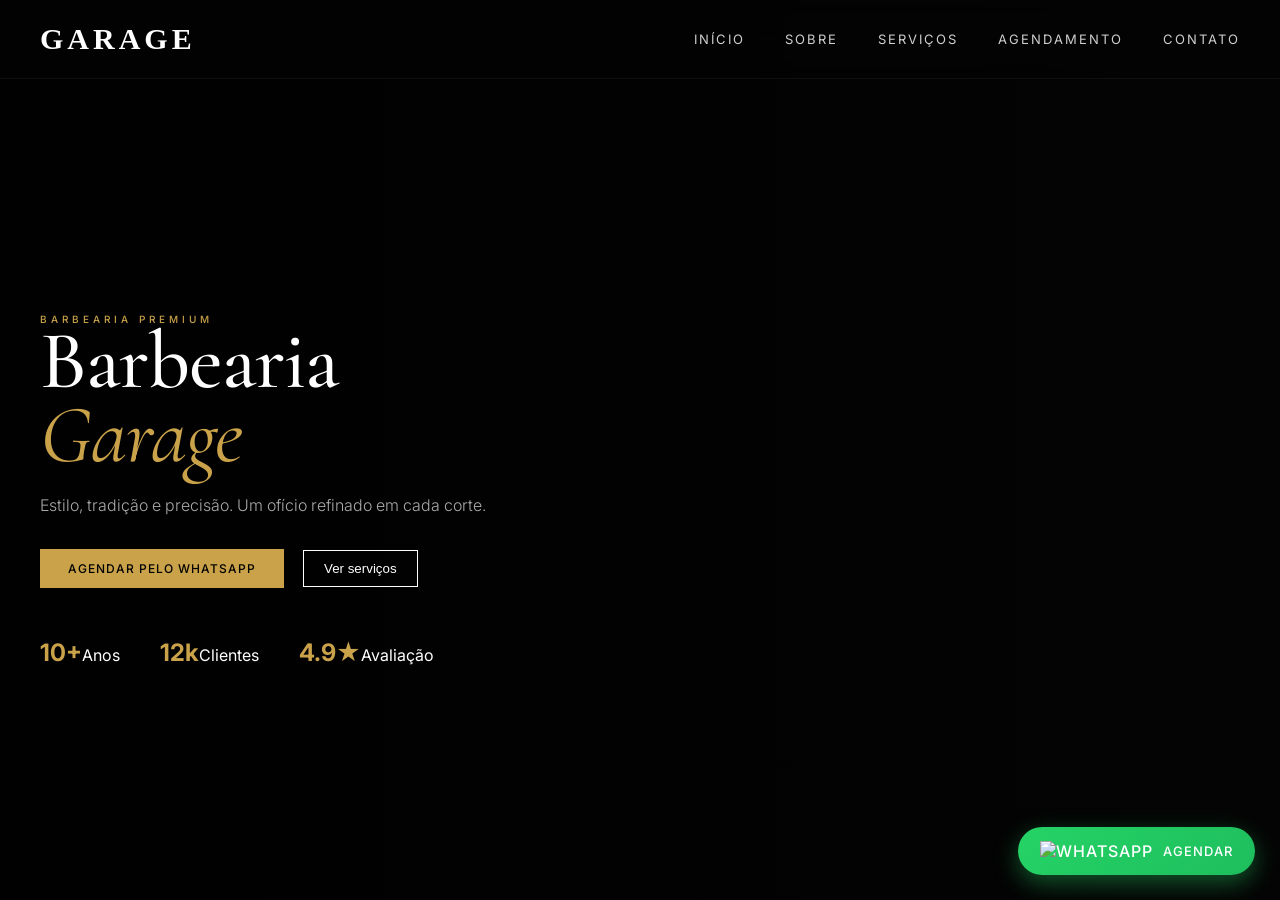
==== index.html @ 8de21635 "Add files via upload" ====
<!DOCTYPE html>
<html lang="pt-BR">
<head>
  <meta
  name="viewport"
  content="width=device-width, initial-scale=1.0"
>

<link href="https://fonts.googleapis.com/css2?family=Inter:wght@300;400;500&family=Cormorant+Garamond:wght@400;500;600;700&display=swap" rel="stylesheet">
  <meta charset="UTF-8">
  <title>Barbearia Império</title>

  <link rel="stylesheet" href="/index/index.css">
</head>

<body>

<!-- HEADER -->

<header class="header">

  <div class="header-container">

    <!-- LOGO -->
    <a href="index.html" class="logo">
      GARAGE
    </a>

    <!-- MENU -->
    <nav class="nav">

      <a href="index.html" class="active">
        Início
      </a>

      <a href="Sobre.html">
        Sobre
      </a>

      <a href="servicos.html">
        Serviços
      </a>

      <a href="agendamento.html">
        Agendamento
      </a>

      <a href="contato.html">
        Contato
      </a>

    </nav>

  </div>

</header>

<section class="hero">
  <div class="overlay"></div>

  <div class="hero-content">

    <div class="hero-text">
      <p class="tag">Barbearia Premium</p>

      <h1 class="title">
        Barbearia <br />
        <span>Garage</span>
      </h1>

      <p class="subtitle">
        Estilo, tradição e precisão. Um ofício refinado em cada corte.
      </p>
    </div>

    <div class="hero-actions">
      <button class="btn-primary">Agendar pelo WhatsApp</button>
      <button class="btn-secondary">Ver serviços</button>
    </div>

    <div class="hero-stats">
      <div class="stat"><strong>10+</strong><span>Anos</span></div>
      <div class="stat"><strong>12k</strong><span>Clientes</span></div>
      <div class="stat"><strong>4.9★</strong><span>Avaliação</span></div>
    </div>
    </div>
</section>
<a href="https://wa.me/SEUNUMERO" class="whatsapp-float" target="_blank">
  <span class="icon">
    <img src="https://img.icons8.com/?size=48&id=16713&format=png" alt="WhatsApp">
  </span>
  <span>Agendar</span>
</a>
</body>
</html>
---- index/index.css ----
@import url('./index-base.css');
@import url('./index-header.css');
@import url('./index-hero.css');
@import url('./index-buttons.css');
@import url('./index-stats.css');
@import url('./index-whatsapp.css');
@import url('./index-effects.css');
@import url('./index-responsive.css');
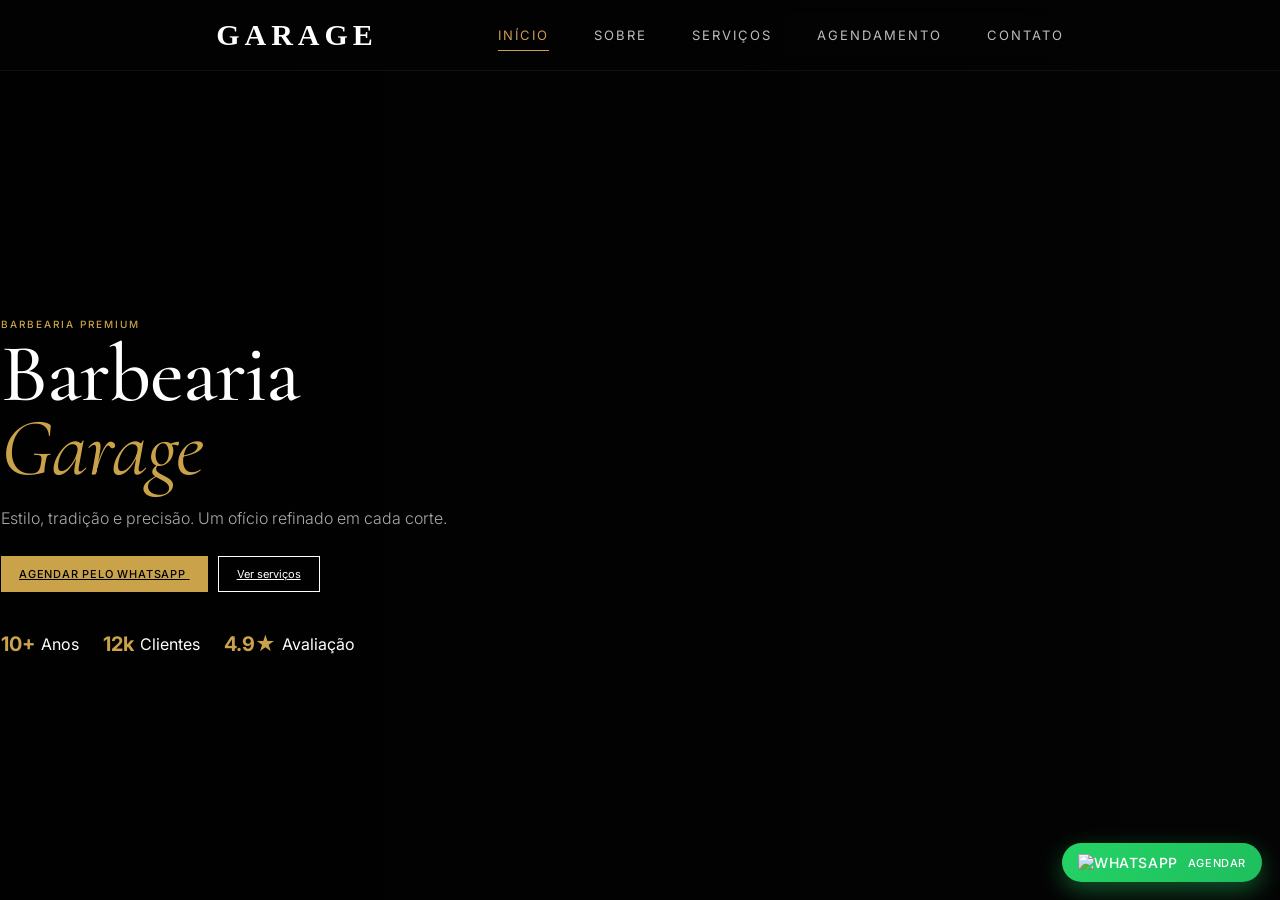
==== commit 27afe895: "Inclusão de Links nos botões do home Adicionei os links aos botões de Agendar, "Agendar pelo whattsa" ====
--- a/index.html
+++ b/index.html
@@ -1,16 +1,13 @@
 <!DOCTYPE html>
 <html lang="pt-BR">
 <head>
-  <meta
-  name="viewport"
-  content="width=device-width, initial-scale=1.0"
->
+  <meta name="viewport" content="width=device-width, initial-scale=1.0">
 
-<link href="https://fonts.googleapis.com/css2?family=Inter:wght@300;400;500&family=Cormorant+Garamond:wght@400;500;600;700&display=swap" rel="stylesheet">
+  <link href="https://fonts.googleapis.com/css2?family=Inter:wght@300;400;500&family=Cormorant+Garamond:wght@400;500;600;700&display=swap" rel="stylesheet">
   <meta charset="UTF-8">
-  <title>Barbearia Império</title>
+  <title>Barbearia Garage</title>
 
-  <link rel="stylesheet" href="/index/index.css">
+  <link rel="stylesheet" href="index/index.css">
 </head>
 
 <body>
@@ -74,8 +71,13 @@
     </div>
 
     <div class="hero-actions">
-      <button class="btn-primary">Agendar pelo WhatsApp</button>
-      <button class="btn-secondary">Ver serviços</button>
+      <a href="agendamento.html" class="btn-primary">
+        Agendar pelo WhatsApp
+      </a>
+
+      <a href="servicos.html" class="btn-secondary">
+        Ver serviços
+      </a>
     </div>
 
     <div class="hero-stats">
@@ -83,13 +85,16 @@
       <div class="stat"><strong>12k</strong><span>Clientes</span></div>
       <div class="stat"><strong>4.9★</strong><span>Avaliação</span></div>
     </div>
-    </div>
+
+  </div>
 </section>
-<a href="https://wa.me/SEUNUMERO" class="whatsapp-float" target="_blank">
+
+<a href="https://wa.me/558194159039" class="whatsapp-float" target="_blank">
   <span class="icon">
     <img src="https://img.icons8.com/?size=48&id=16713&format=png" alt="WhatsApp">
   </span>
   <span>Agendar</span>
 </a>
+
 </body>
-</html>+</html>
--- a/index/index.css
+++ b/index/index.css
@@ -1,8 +1,8 @@
-@import url('./index-base.css');
-@import url('./index-header.css');
-@import url('./index-hero.css');
-@import url('./index-buttons.css');
-@import url('./index-stats.css');
-@import url('./index-whatsapp.css');
-@import url('./index-effects.css');
-@import url('./index-responsive.css');
+@import url('./index-base.css');
+@import url('./index-header.css');
+@import url('./index-hero.css');
+@import url('./index-buttons.css');
+@import url('./index-stats.css');
+@import url('./index-whatsapp.css');
+@import url('./index-effects.css');
+@import url('./index-responsive.css');
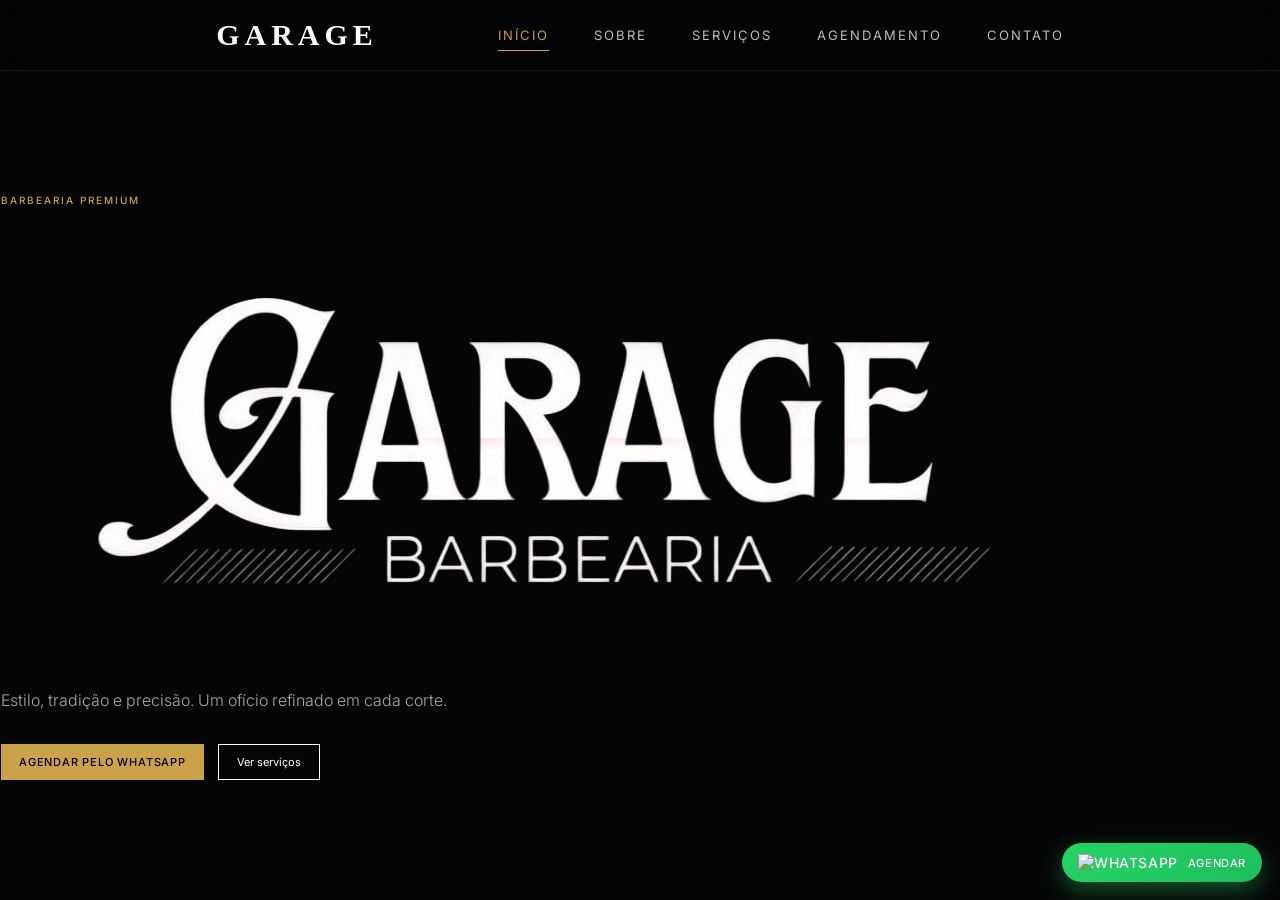
==== commit 53544229: "Update hero section with logo and remove overlay Added logo image to the hero section and removed ov" ====
--- a/index.html
+++ b/index.html
@@ -53,40 +53,33 @@
 </header>
 
 <section class="hero">
-  <div class="overlay"></div>
+<div class="hero-content">
 
-  <div class="hero-content">
+  <div class="hero-text">
+    <p class="tag">Barbearia Premium</p>
 
-    <div class="hero-text">
-      <p class="tag">Barbearia Premium</p>
+    <img
+      src="imagens barbearia/LOGOTESTE.jpeg"
+      alt="Logo Barbearia Garage"
+      class="hero-logo"
+    >
 
-      <h1 class="title">
-        Barbearia <br />
-        <span>Garage</span>
-      </h1>
+    <p class="subtitle">
+      Estilo, tradição e precisão. Um ofício refinado em cada corte.
+    </p>
+  </div>
 
-      <p class="subtitle">
-        Estilo, tradição e precisão. Um ofício refinado em cada corte.
-      </p>
-    </div>
+  <div class="hero-actions">
+    <a href="agendamento.html" class="btn-primary">
+      Agendar pelo WhatsApp
+    </a>
 
-    <div class="hero-actions">
-      <a href="agendamento.html" class="btn-primary">
-        Agendar pelo WhatsApp
-      </a>
+    <a href="servicos.html" class="btn-secondary">
+      Ver serviços
+    </a>
+  </div>
 
-      <a href="servicos.html" class="btn-secondary">
-        Ver serviços
-      </a>
-    </div>
-
-    <div class="hero-stats">
-      <div class="stat"><strong>10+</strong><span>Anos</span></div>
-      <div class="stat"><strong>12k</strong><span>Clientes</span></div>
-      <div class="stat"><strong>4.9★</strong><span>Avaliação</span></div>
-    </div>
-
-  </div>
+</div>
 </section>
 
 <a href="https://wa.me/558194159039" class="whatsapp-float" target="_blank">
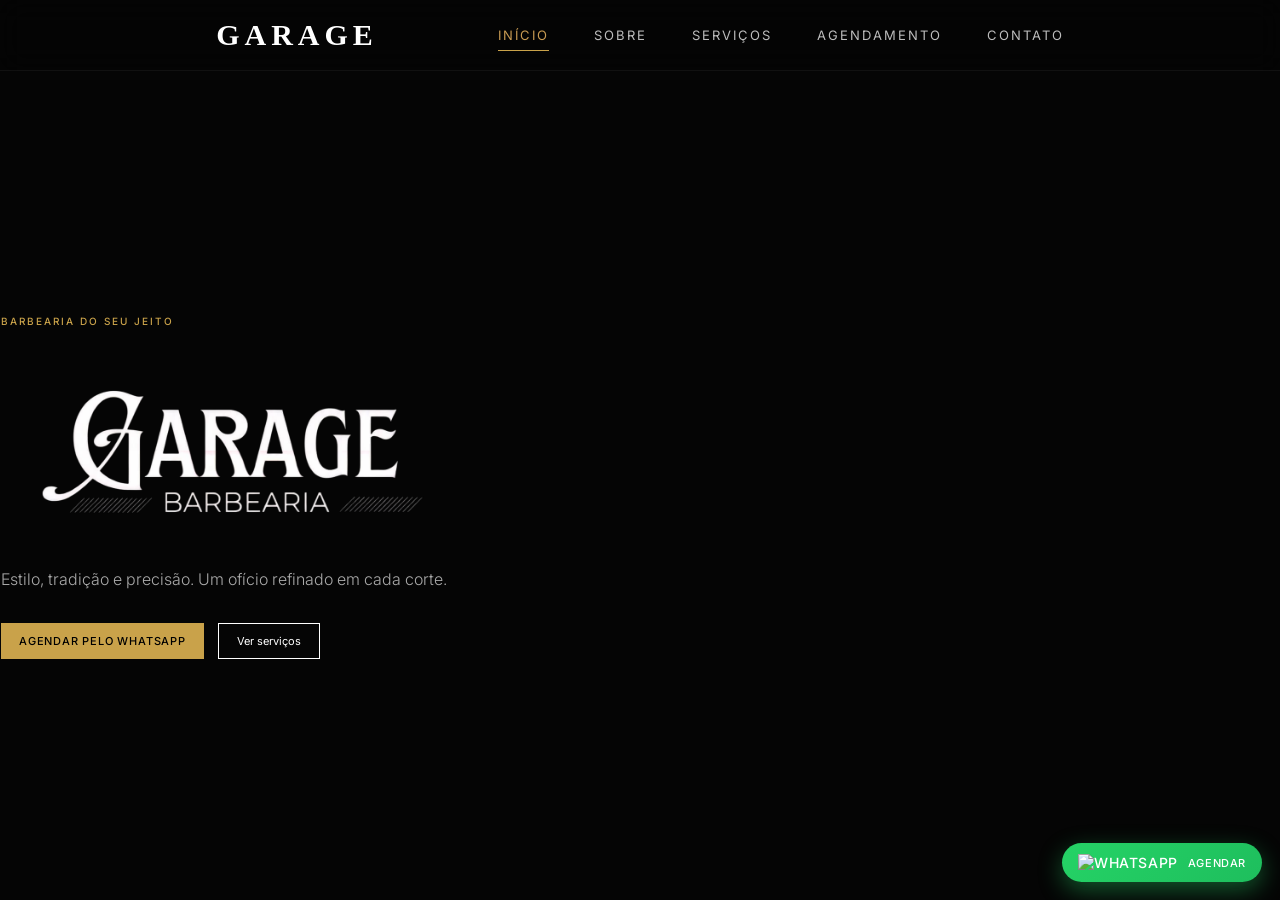
==== commit fafb60fd: "Update index.html" ====
--- a/index.html
+++ b/index.html
@@ -56,7 +56,7 @@
 <div class="hero-content">
 
   <div class="hero-text">
-    <p class="tag">Barbearia Premium</p>
+    <p class="tag">Barbearia do seu jeito</p>
 
     <img
       src="imagens barbearia/LOGOTESTE.jpeg"
